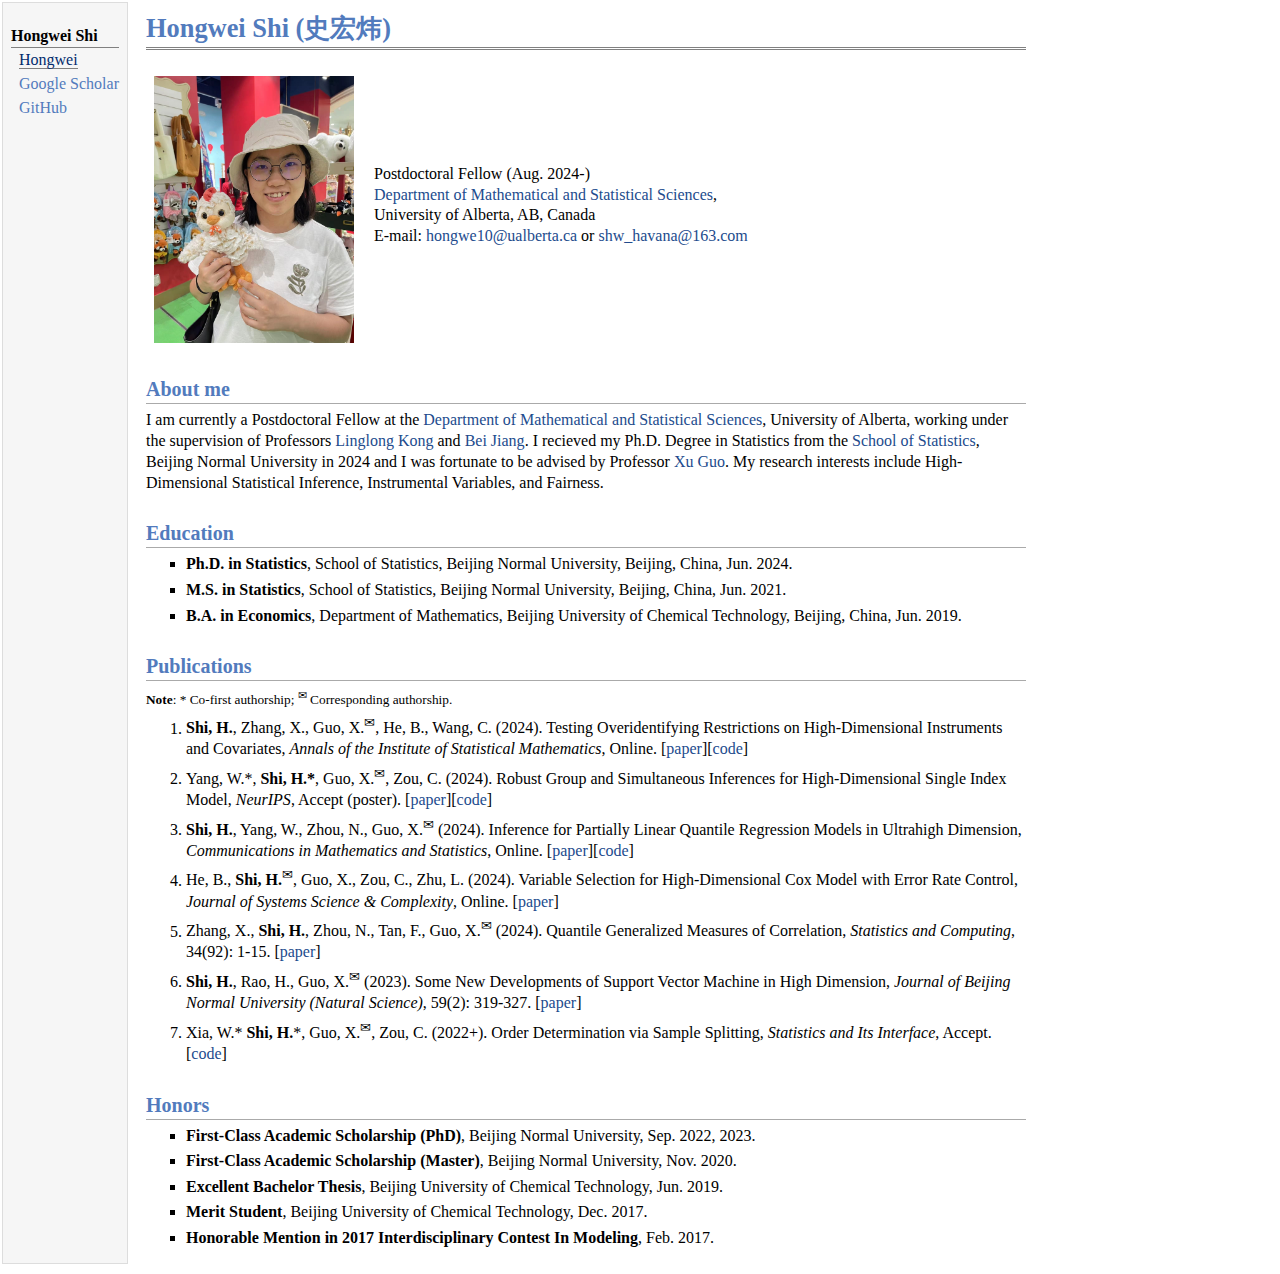
==== index.html @ 08e1ba6e "Update index.html" ====
<!DOCTYPE html PUBLIC "-//W3C//DTD XHTML 1.1//EN"
  "http://www.w3.org/TR/xhtml11/DTD/xhtml11.dtd">
<html xmlns="http://www.w3.org/1999/xhtml" xml:lang="en">
<head>
<meta name="generator" content="jemdoc, see http://jemdoc.jaboc.net/" />
<meta http-equiv="Content-Type" content="text/html;charset=utf-8" />
<link rel="stylesheet" href="jemdoc.css" type="text/css" />
<link rel="shortcut icon" href="favicon.ico" />
<link rel="bookmark" href="favicon.ico" type="image/x-icon"　/>
<title>Hongwei Shi (史宏炜)</title>
</head>
<body>
<table summary="Table for page layout." id="tlayout">
<tr valign="top">
<td id="layout-menu">
<div class="menu-category">Hongwei Shi</div>
<div class="menu-item"><a href="index.html" class="current">Hongwei</a></div>
<!-- <div class="menu-item"><a href="index2.html">中文</a></div> -->
<div class="menu-item"><a href="https://scholar.google.com/citations?user=a2SulVYAAAAJ">Google Scholar</a></div>
<div class="menu-item"><a href="https://github.com/havanashw">GitHub</a></div>
</td>
<td id="layout-content">
<div id="toptitle">
<h1>Hongwei Shi (史宏炜) </h1>
</div>
<table class="imgtable"><tr><td>
<a href="https://havanashw.github.io/"><img src="photos/bio.jpg" alt="alt text" style="width: 150pt; height: auto;" /></a>&nbsp;</td>
<td align="left"><p>Postdoctoral Fellow (Aug. 2024-) <br />
<a href="https://www.ualberta.ca/en/mathematical-and-statistical-sciences/index.html">Department of Mathematical and Statistical Sciences</a>, <br />
University of Alberta, AB, Canada <br />
E-mail: <a href="mailto:hongwe10@ualberta.ca">hongwe10@ualberta.ca</a> or <a href="mailto:shw_havana@163.com">shw_havana@163.com</a></p>
</td></tr></table>
<h2>About me</h2>
<p>I am currently a Postdoctoral Fellow at the <a href="https://www.ualberta.ca/en/mathematical-and-statistical-sciences/index.html">Department of Mathematical and Statistical Sciences</a>, University of Alberta, working under the supervision of Professors <a href="https://sites.ualberta.ca/~lkong/">Linglong Kong</a> and <a href="https://sites.ualberta.ca/~bei1/">Bei Jiang</a>. I recieved my Ph.D. Degree in Statistics from the <a href="https://stat.bnu.edu.cn/">School of Statistics</a>, Beijing Normal University in 2024 and I was fortunate to be advised by Professor <a href="https://stat.bnu.edu.cn/zwjl/232830.htm">Xu Guo</a>.
My research interests include High-Dimensional Statistical Inference, Instrumental Variables, and Fairness.</p>
<h2>Education</h2>
<ul>
<li><p><b>Ph.D. in Statistics</b>, School of Statistics, Beijing Normal University, Beijing, China, Jun. 2024.</p>
</li>
<li><p><b>M.S. in Statistics</b>, School of Statistics, Beijing Normal University, Beijing, China, Jun. 2021.</p>
</li>
<li><p><b>B.A. in Economics</b>, Department of Mathematics, Beijing University of Chemical Technology, Beijing, China, Jun. 2019.</p>
</li>
</ul>
<h2>Publications</h2>
<p><small><b>Note</b>: * Co-first authorship; <sup>&#9993;</sup> Corresponding authorship.</small></p>
<ol>
<li><p><b>Shi, H.</b>, Zhang, X., Guo, X.<sup>&#9993;</sup>, He, B., Wang, C. (2024). Testing Overidentifying Restrictions on High-Dimensional Instruments and Covariates, <i>Annals of the Institute of Statistical Mathematics</i>, Online. [<a href="https://link.springer.com/article/10.1007/s10463-024-00918-5">paper</a>][<a href="https://github.com/havanashw/HDOverTest/">code</a>]</p>
</li>
<li><p>Yang, W.*, <b>Shi, H.*</b>, Guo, X.<sup>&#9993;</sup>, Zou, C. (2024). Robust Group and Simultaneous Inferences for High-Dimensional Single Index Model, <i>NeurIPS</i>, Accept (poster). [<a href="https://openreview.net/pdf?id=MelYGfpy4x">paper</a>][<a href="https://github.com/havanashw/RobustSIM">code</a>]</p>
</li>
<li><p><b>Shi, H.</b>, Yang, W., Zhou, N., Guo, X.<sup>&#9993;</sup> (2024). Inference for Partially Linear Quantile Regression Models in Ultrahigh Dimension, <i>Communications in Mathematics and Statistics</i>, Online. [<a href="https://link.springer.com/article/10.1007/s40304-023-00389-9">paper</a>][<a href="https://github.com/havanashw/InferencePLQM">code</a>]</p>
</li>
<li><p>He, B., <b>Shi, H.</b><sup>&#9993;</sup>, Guo, X., Zou, C., Zhu, L. (2024). Variable Selection for High-Dimensional Cox Model with Error Rate Control, <i>Journal of Systems Science & Complexity</i>, Online. [<a href="https://link.springer.com/article/10.1007/s11424-024-3484-6">paper</a>]</p>
</li>
<li><p>Zhang, X., <b>Shi, H.</b>, Zhou, N., Tan, F., Guo, X.<sup>&#9993;</sup> (2024). Quantile Generalized Measures of Correlation, <i>Statistics and Computing</i>, 34(92): 1-15. [<a href="https://link.springer.com/article/10.1007/s11222-024-10414-8">paper</a>]</p>
</li>
<li><p><b>Shi, H.</b>, Rao, H., Guo, X.<sup>&#9993;</sup> (2023). Some New Developments of Support Vector Machine in High Dimension, <i>Journal of Beijing Normal University (Natural Science)</i>, 59(2): 319-327. [<a href="http://www.bnujournal.com/en/article/doi/10.12202/j.0476-0301.2022314">paper</a>]</p>
</li>
<li><p>Xia, W.* <b>Shi, H.</b>*, Guo, X.<sup>&#9993;</sup>, Zou, C. (2022+). Order Determination via Sample Splitting, <i>Statistics and Its Interface</i>, Accept. [<a href="https://github.com/havanashw/SplitOrder">code</a>]</p>
</li>
</ol>
<h2>Honors</h2>
<ul>
<li><p><b>First-Class Academic Scholarship (PhD)</b>, Beijing Normal University, Sep. 2022, 2023.</p>
</li>
<li><p><b>First-Class Academic Scholarship (Master)</b>, Beijing Normal University, Nov. 2020.</p>
</li>
<li><p><b>Excellent Bachelor Thesis</b>, Beijing University of Chemical Technology, Jun. 2019.</p>
</li>
<li><p><b>Merit Student</b>, Beijing University of Chemical Technology, Dec. 2017.</p>
</li>
<li><p><b>Honorable Mention in 2017 Interdisciplinary Contest In Modeling</b>, Feb. 2017.</p>
</li>
</ul>
</td>
</tr>
</table>
</body>
</html>
---- jemdoc.css ----
/* Default css file for jemdoc. */

table#tlayout {
        border: none;
        border-collapse: separate;
        background: white;
}

body {
	background: white;
	font-family: Georgia, serif;
	padding-bottom: 8px;
	margin: 0;
}

#layout-menu {
	background: #f6f6f6;
	border: 1px solid #dddddd;
	padding-top: 0.5em;
	padding-left: 8px;
	padding-right: 8px;
	font-size: 1.0em;
	width: auto;
	white-space: nowrap;
        text-align: left;
        vertical-align: top;
}

#layout-menu td {
	background: #f4f4f4;
        vertical-align: top;
}

#layout-content {
	padding-top: 0.0em;
	padding-left: 1.0em;
	padding-right: 1.0em;
        border: none;
        background: white;
        text-align: left;
        vertical-align: top;
	min-width: 880px;
	width: 880px;
}

#layout-menu a {
	line-height: 1.5em;
	margin-left: 0.5em;
}

tt {
        background: #ffffdd;
}

pre, tt {
	font-size: 90%;
	font-family: monaco, monospace;
}

a, a > tt {
	color: #224b8d;
	text-decoration: none;
}

a:hover {
	border-bottom: 1px gray dotted;
}

#layout-menu a.current:link, #layout-menu a.current:visited {
	color: #022b6d;
	border-bottom: 1px gray solid;
}
#layout-menu a:link, #layout-menu a:visited, #layout-menu a:hover {
	color: #527bbd;
	text-decoration: none;
}
#layout-menu a:hover {
	text-decoration: none;
}

div.menu-category {
	border-bottom: 1px solid gray;
	margin-top: 0.8em;
	padding-top: 0.2em;
	padding-bottom: 0.1em;
	font-weight: bold;
}

div.menu-item {
	padding-left: 16px;
	text-indent: -16px;
}

div#toptitle {
	padding-bottom: 0.2em;
	margin-bottom: 1.5em;
	border-bottom: 3px double gray;
}

/* Reduce space if we begin the page with a title. */
div#toptitle + h2, div#toptitle + h3 {
	margin-top: -0.7em;
}

div#subtitle {
	margin-top: 0.0em;
	margin-bottom: 0.0em;
	padding-top: 0em;
	padding-bottom: 0.1em;
}

em {
	font-style: italic;
}

strong {
	font-weight: bold;
}


h1, h2, h3 {
	color: #527bbd;
	margin-top: 0.7em;
	margin-bottom: 0.3em;
	padding-bottom: 0.2em;
	line-height: 1.0;
	padding-top: 0.5em;
	border-bottom: 1px solid #aaaaaa;
}

h1 {
	font-size: 165%;
}

h2 {
	padding-top: 0.8em;
	font-size: 125%;
}

h2 + h3 {
    padding-top: 0.2em;
}

h3 {
	font-size: 110%;
	border-bottom: none;
}

p {
	margin-top: 0.0em;
	margin-bottom: 0.8em;
	padding: 0;
	line-height: 1.3;
}

pre {
	padding: 0;
	margin: 0;
}

div#footer {
	font-size: small;
	border-top: 1px solid #c0c0c0;
	padding-top: 0.1em;
	margin-top: 4.0em;
	color: #c0c0c0;
}

div#footer a {
	color: #80a0b0;
}

div#footer-text {
	float: left;
	padding-bottom: 8px;
}

ul, ol, dl {
	margin-top: 0.2em;
	padding-top: 0;
	margin-bottom: 0.8em;
}

dt {
	margin-top: 0.5em;
	margin-bottom: 0;
}

dl {
	margin-left: 20px;
}

dd {
	color: #222222;
}

dd > *:first-child {
	margin-top: 0;
}

ul {
	list-style-position: outside;
	list-style-type: square;
}

p + ul, p + ol {
	margin-top: -0.5em;
}

li ul, li ol {
	margin-top: -0.3em;
}

ol {
	list-style-position: outside;
	list-style-type: decimal;
}

li p, dd p {
	margin-bottom: 0.3em;
}


ol ol {
	list-style-type: lower-alpha;
}

ol ol ol {
	list-style-type: lower-roman;
}

p + div.codeblock {
	margin-top: -0.6em;
}

div.codeblock, div.infoblock {
	margin-right: 0%;
	margin-top: 1.2em;
	margin-bottom: 1.3em;
}

div.blocktitle {
	font-weight: bold;
	color: #cd7b62;
	margin-top: 1.2em;
	margin-bottom: 0.1em;
}

div.blockcontent {
	border: 1px solid silver;
	padding: 0.3em 0.5em;
}

div.infoblock > div.blockcontent {
	background: #ffffee;
}

div.blockcontent p + ul, div.blockcontent p + ol {
	margin-top: 0.4em;
}

div.infoblock p {
	margin-bottom: 0em;
}

div.infoblock li p, div.infoblock dd p {
	margin-bottom: 0.5em;
}

div.infoblock p + p {
	margin-top: 0.8em;
}

div.codeblock > div.blockcontent {
	background: #f6f6f6;
}

span.pycommand {
	color: #000070;
}

span.statement {
	color: #008800;
}
span.builtin {
	color: #000088;
}
span.special {
	color: #990000;
}
span.operator {
	color: #880000;
}
span.error {
	color: #aa0000;
}
span.comment, span.comment > *, span.string, span.string > * {
	color: #606060;
}

@media print {
	#layout-menu { display: none; }
}

#fwtitle {
	margin: 2px;
}

#fwtitle #toptitle {
	padding-left: 0.5em;
	margin-bottom: 0.5em;
}

#layout-content h1:first-child, #layout-content h2:first-child, #layout-content h3:first-child {
	margin-top: -0.7em;
}

div#toptitle h1, #layout-content div#toptitle h1 {
	margin-bottom: 0.0em;
	padding-bottom: 0.1em;
	padding-top: 0;
	margin-top: 0.5em;
	border-bottom: none;
}

img.eq {
	padding: 0;
	padding-left: 0.1em;
	padding-right: 0.1em;
	margin: 0;
}

img.eqwl {
	padding-left: 2em;
	padding-top: 0.6em;
	padding-bottom: 0.2em;
	margin: 0;
}

table {
        border: 2px solid black;
        border-collapse: collapse;
}

td {
	padding: 2px;
	padding-left: 0.5em;
	padding-right: 0.5em;
	text-align: center;
	border: 1px solid gray;
}

table + table {
        margin-top: 1em;
}

tr.heading {
        font-weight: bold;
        border-bottom: 2px solid black;
}

img {
        border: none;
}

table.imgtable, table.imgtable td {
        border: none;
        text-align: left;
}
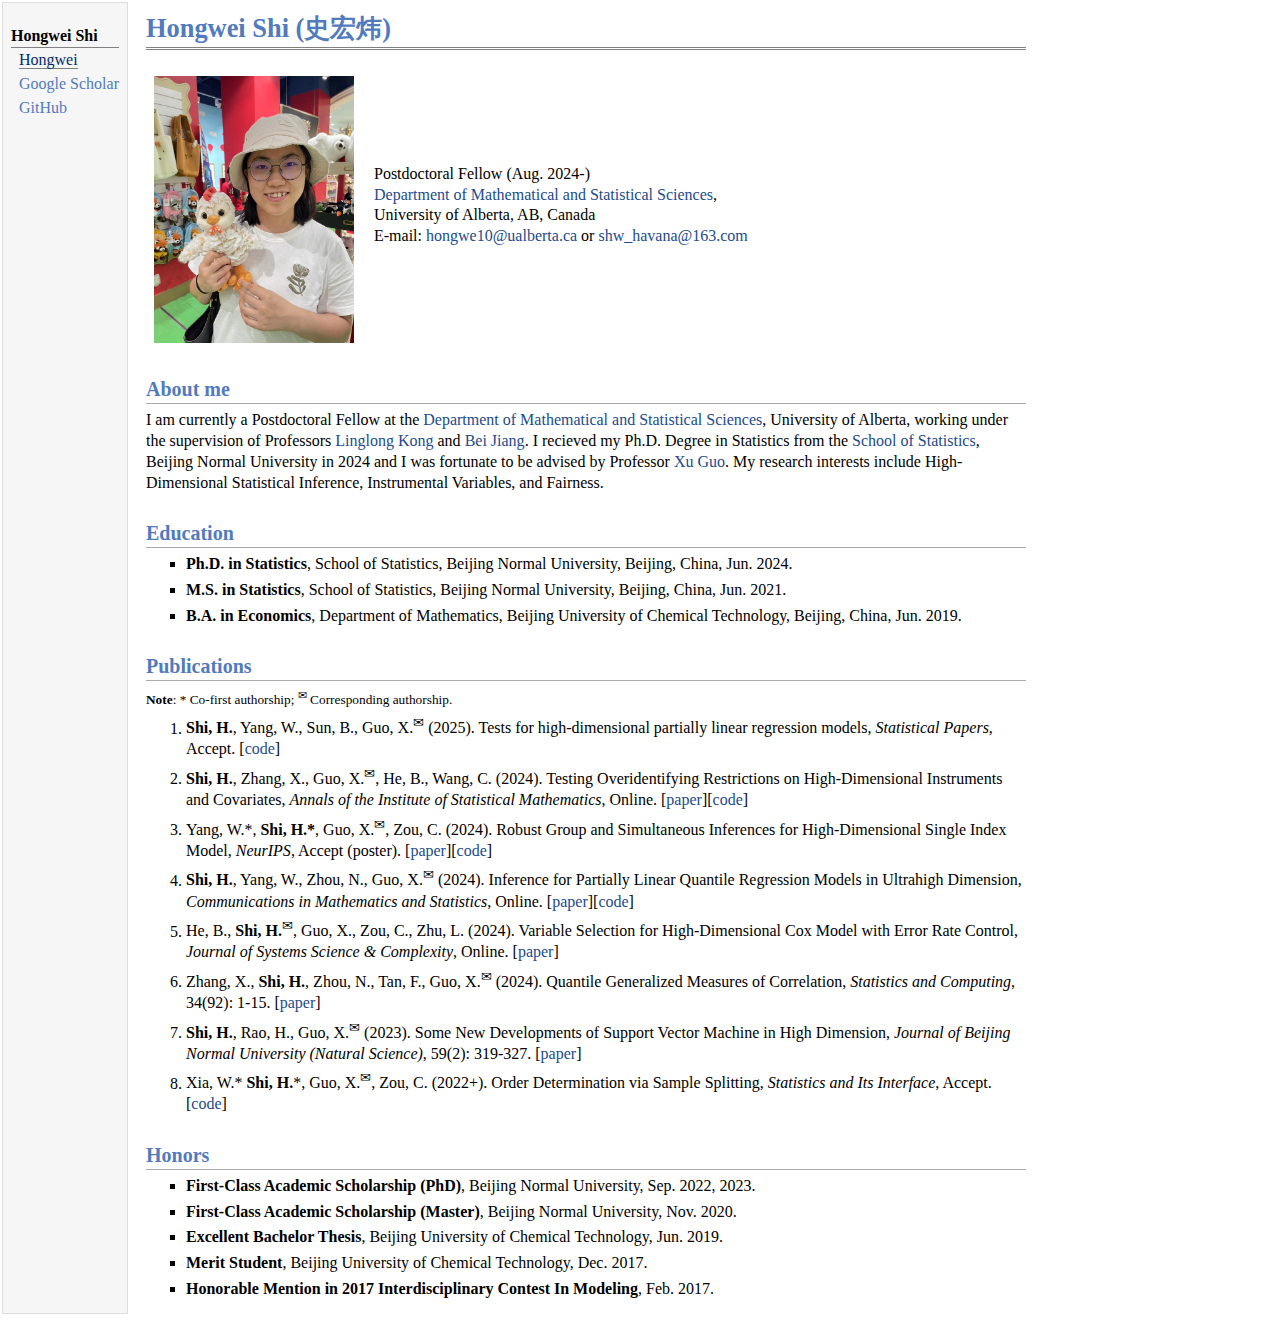
==== commit 77b974a1: "Update index.html" ====
--- a/index.html
+++ b/index.html
@@ -45,6 +45,8 @@
 <h2>Publications</h2>
 <p><small><b>Note</b>: * Co-first authorship; <sup>&#9993;</sup> Corresponding authorship.</small></p>
 <ol>
+<li><p><b>Shi, H.</b>, Yang, W., Sun, B., Guo, X.<sup>&#9993;</sup> (2025). Tests for high-dimensional partially linear regression models, <i>Statistical Papers</i>, Accept. [<a href="https://github.com/havanashw/TestPLM/">code</a>]</p>
+</li>
 <li><p><b>Shi, H.</b>, Zhang, X., Guo, X.<sup>&#9993;</sup>, He, B., Wang, C. (2024). Testing Overidentifying Restrictions on High-Dimensional Instruments and Covariates, <i>Annals of the Institute of Statistical Mathematics</i>, Online. [<a href="https://link.springer.com/article/10.1007/s10463-024-00918-5">paper</a>][<a href="https://github.com/havanashw/HDOverTest/">code</a>]</p>
 </li>
 <li><p>Yang, W.*, <b>Shi, H.*</b>, Guo, X.<sup>&#9993;</sup>, Zou, C. (2024). Robust Group and Simultaneous Inferences for High-Dimensional Single Index Model, <i>NeurIPS</i>, Accept (poster). [<a href="https://openreview.net/pdf?id=MelYGfpy4x">paper</a>][<a href="https://github.com/havanashw/RobustSIM">code</a>]</p>
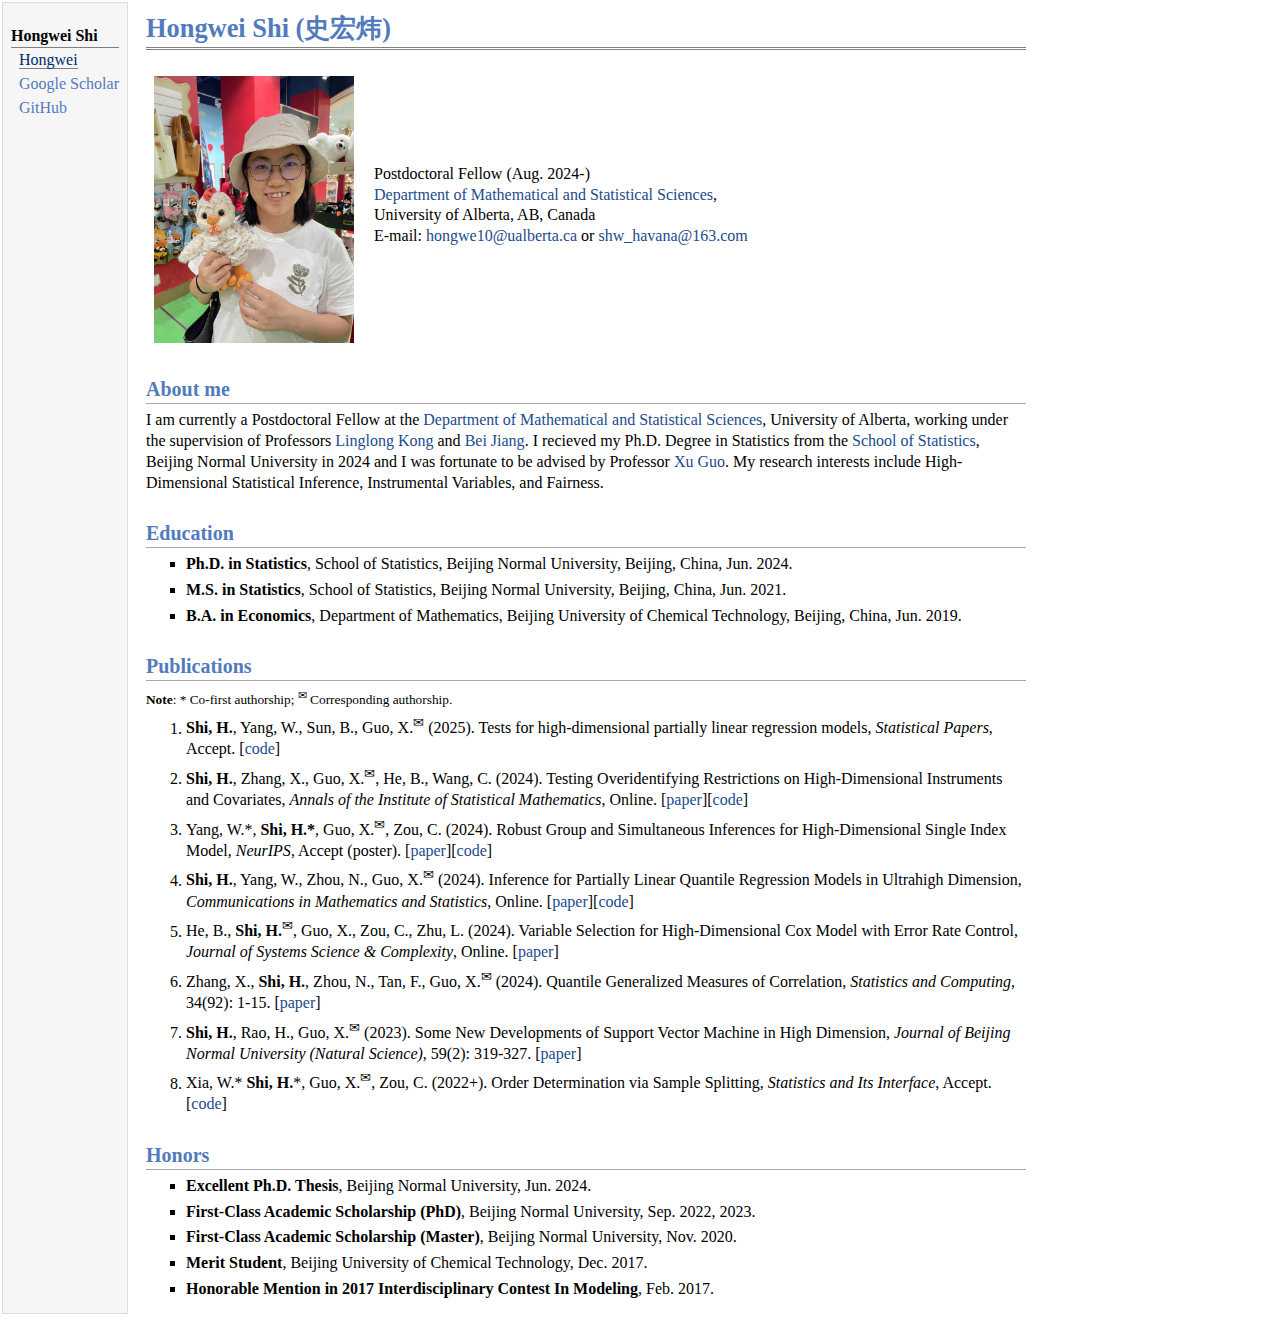
==== commit 3b5d623d: "Update index.html" ====
--- a/index.html
+++ b/index.html
@@ -64,11 +64,11 @@
 </ol>
 <h2>Honors</h2>
 <ul>
+<li><p><b>Excellent Ph.D. Thesis</b>, Beijing Normal University, Jun. 2024.</p>
+</li>
 <li><p><b>First-Class Academic Scholarship (PhD)</b>, Beijing Normal University, Sep. 2022, 2023.</p>
 </li>
 <li><p><b>First-Class Academic Scholarship (Master)</b>, Beijing Normal University, Nov. 2020.</p>
-</li>
-<li><p><b>Excellent Bachelor Thesis</b>, Beijing University of Chemical Technology, Jun. 2019.</p>
 </li>
 <li><p><b>Merit Student</b>, Beijing University of Chemical Technology, Dec. 2017.</p>
 </li>
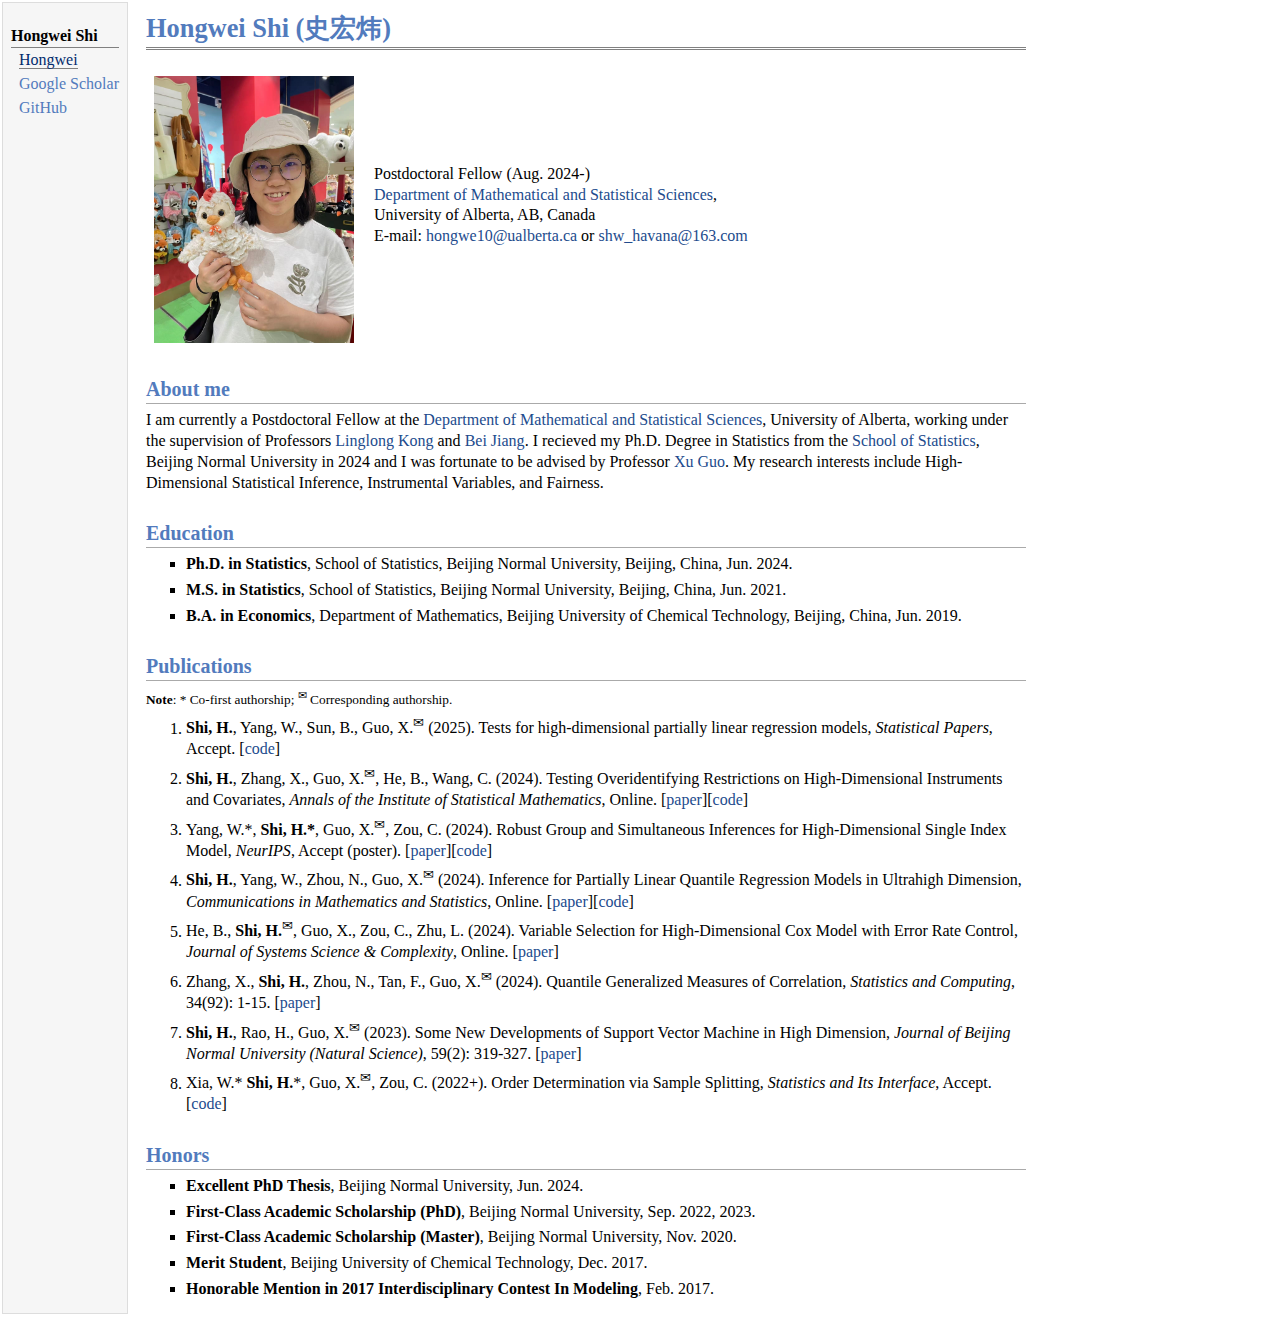
==== commit 812d4a4c: "Update index.html" ====
--- a/index.html
+++ b/index.html
@@ -64,7 +64,7 @@
 </ol>
 <h2>Honors</h2>
 <ul>
-<li><p><b>Excellent Ph.D. Thesis</b>, Beijing Normal University, Jun. 2024.</p>
+<li><p><b>Excellent PhD Thesis</b>, Beijing Normal University, Jun. 2024.</p>
 </li>
 <li><p><b>First-Class Academic Scholarship (PhD)</b>, Beijing Normal University, Sep. 2022, 2023.</p>
 </li>
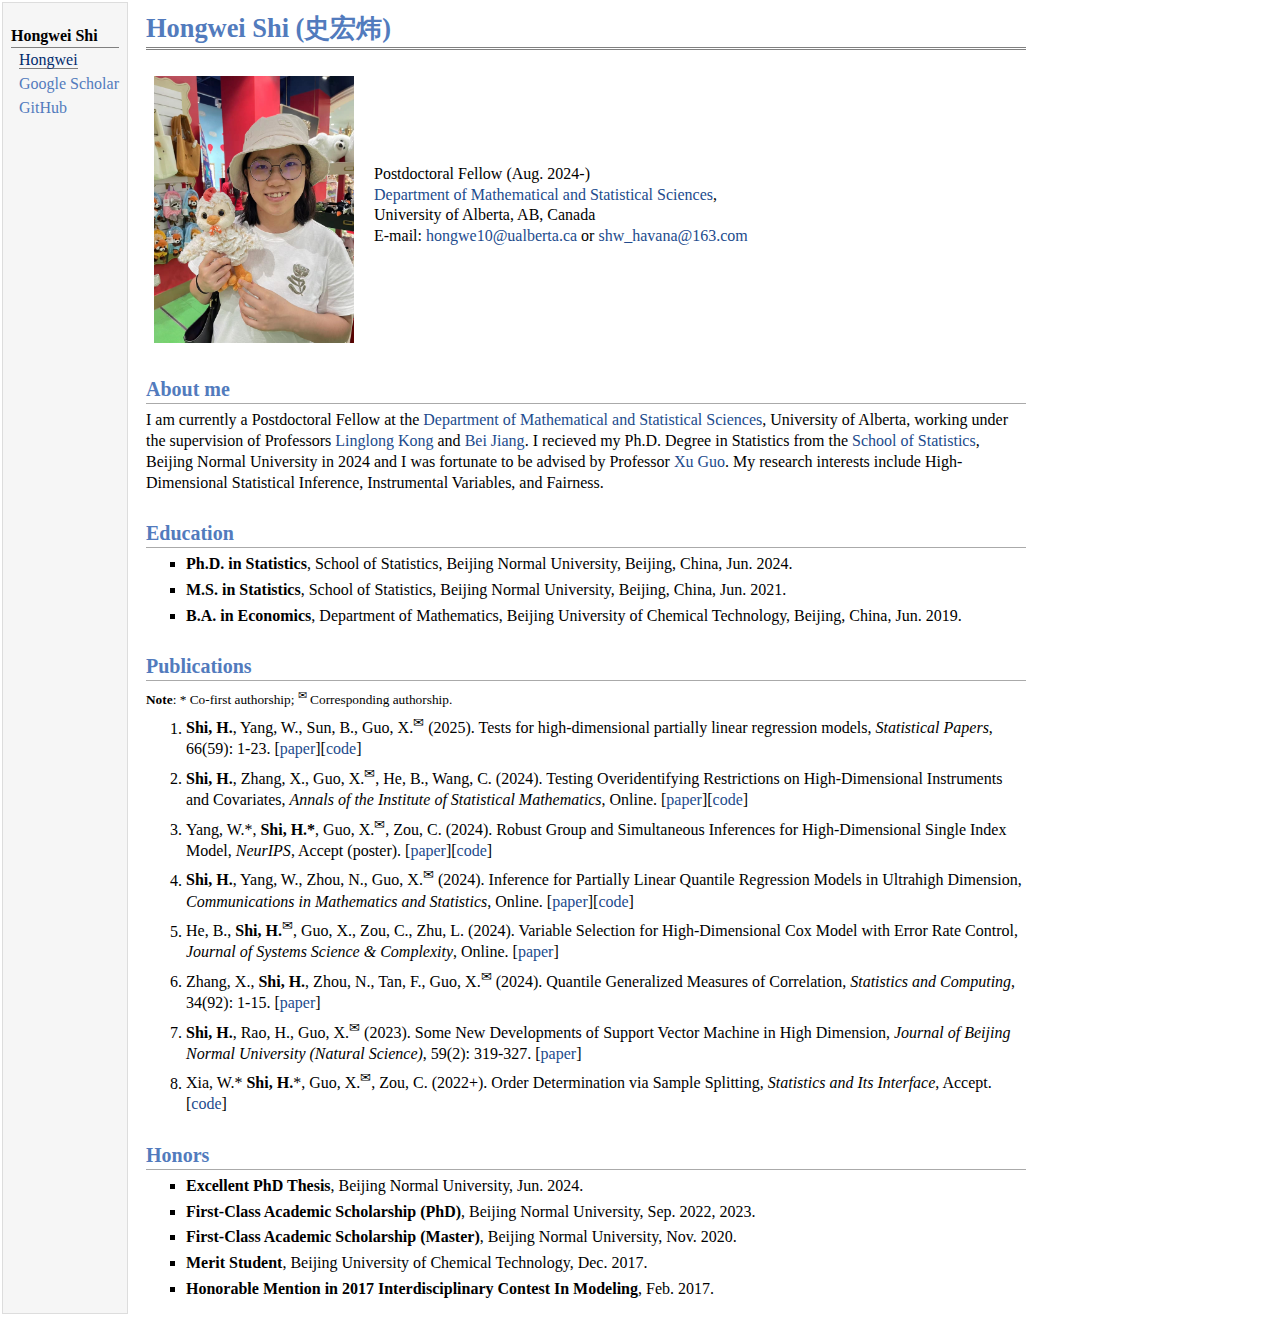
==== commit 13499c3d: "Update index.html" ====
--- a/index.html
+++ b/index.html
@@ -45,7 +45,7 @@
 <h2>Publications</h2>
 <p><small><b>Note</b>: * Co-first authorship; <sup>&#9993;</sup> Corresponding authorship.</small></p>
 <ol>
-<li><p><b>Shi, H.</b>, Yang, W., Sun, B., Guo, X.<sup>&#9993;</sup> (2025). Tests for high-dimensional partially linear regression models, <i>Statistical Papers</i>, Accept. [<a href="https://github.com/havanashw/TestPLM/">code</a>]</p>
+<li><p><b>Shi, H.</b>, Yang, W., Sun, B., Guo, X.<sup>&#9993;</sup> (2025). Tests for high-dimensional partially linear regression models, <i>Statistical Papers</i>, 66(59): 1-23. [<a href="https://link.springer.com/article/10.1007/s00362-025-01679-w">paper</a>][<a href="https://github.com/havanashw/TestPLM/">code</a>]</p>
 </li>
 <li><p><b>Shi, H.</b>, Zhang, X., Guo, X.<sup>&#9993;</sup>, He, B., Wang, C. (2024). Testing Overidentifying Restrictions on High-Dimensional Instruments and Covariates, <i>Annals of the Institute of Statistical Mathematics</i>, Online. [<a href="https://link.springer.com/article/10.1007/s10463-024-00918-5">paper</a>][<a href="https://github.com/havanashw/HDOverTest/">code</a>]</p>
 </li>
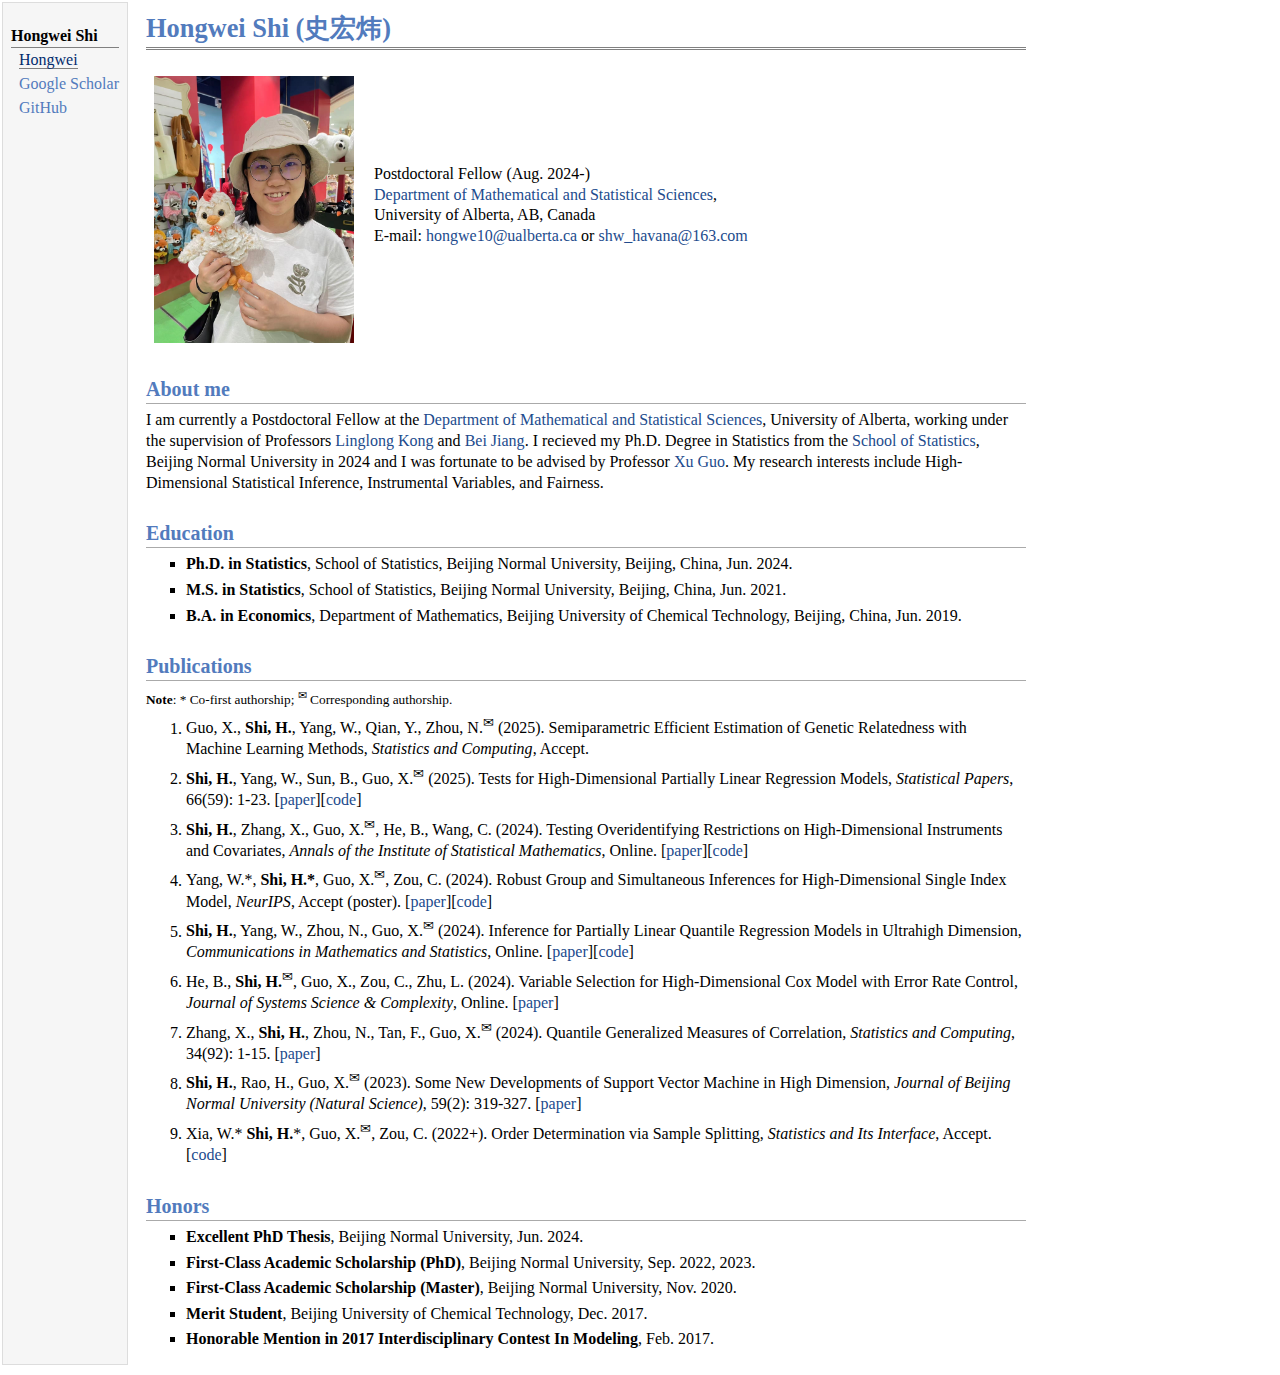
==== commit 5a49847b: "Update index.html" ====
--- a/index.html
+++ b/index.html
@@ -45,7 +45,9 @@
 <h2>Publications</h2>
 <p><small><b>Note</b>: * Co-first authorship; <sup>&#9993;</sup> Corresponding authorship.</small></p>
 <ol>
-<li><p><b>Shi, H.</b>, Yang, W., Sun, B., Guo, X.<sup>&#9993;</sup> (2025). Tests for high-dimensional partially linear regression models, <i>Statistical Papers</i>, 66(59): 1-23. [<a href="https://link.springer.com/article/10.1007/s00362-025-01679-w">paper</a>][<a href="https://github.com/havanashw/TestPLM/">code</a>]</p>
+<li><p>Guo, X., <b>Shi, H.</b>, Yang, W., Qian, Y., Zhou, N.<sup>&#9993;</sup> (2025). Semiparametric Efficient Estimation of Genetic Relatedness with Machine Learning Methods, <i>Statistics and Computing</i>, Accept.</p>
+</li>
+<li><p><b>Shi, H.</b>, Yang, W., Sun, B., Guo, X.<sup>&#9993;</sup> (2025). Tests for High-Dimensional Partially Linear Regression Models, <i>Statistical Papers</i>, 66(59): 1-23. [<a href="https://link.springer.com/article/10.1007/s00362-025-01679-w">paper</a>][<a href="https://github.com/havanashw/TestPLM/">code</a>]</p>
 </li>
 <li><p><b>Shi, H.</b>, Zhang, X., Guo, X.<sup>&#9993;</sup>, He, B., Wang, C. (2024). Testing Overidentifying Restrictions on High-Dimensional Instruments and Covariates, <i>Annals of the Institute of Statistical Mathematics</i>, Online. [<a href="https://link.springer.com/article/10.1007/s10463-024-00918-5">paper</a>][<a href="https://github.com/havanashw/HDOverTest/">code</a>]</p>
 </li>
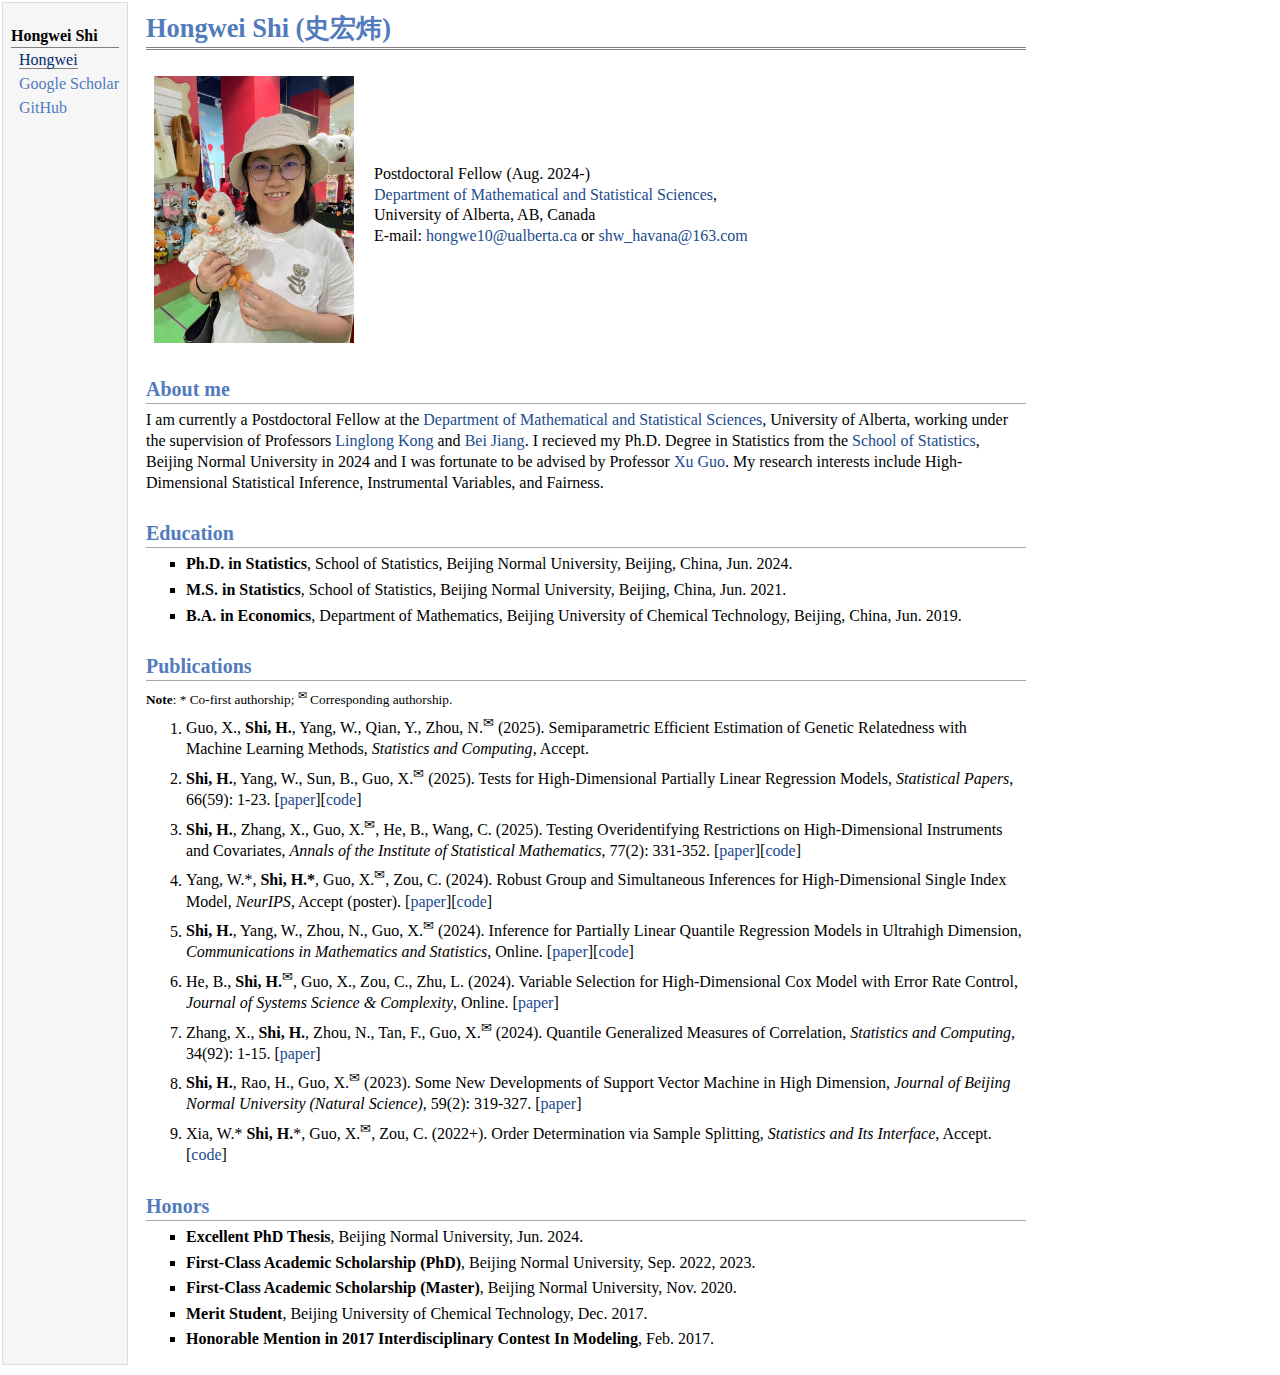
==== commit ea6bf055: "Update index.html" ====
--- a/index.html
+++ b/index.html
@@ -49,7 +49,7 @@
 </li>
 <li><p><b>Shi, H.</b>, Yang, W., Sun, B., Guo, X.<sup>&#9993;</sup> (2025). Tests for High-Dimensional Partially Linear Regression Models, <i>Statistical Papers</i>, 66(59): 1-23. [<a href="https://link.springer.com/article/10.1007/s00362-025-01679-w">paper</a>][<a href="https://github.com/havanashw/TestPLM/">code</a>]</p>
 </li>
-<li><p><b>Shi, H.</b>, Zhang, X., Guo, X.<sup>&#9993;</sup>, He, B., Wang, C. (2024). Testing Overidentifying Restrictions on High-Dimensional Instruments and Covariates, <i>Annals of the Institute of Statistical Mathematics</i>, Online. [<a href="https://link.springer.com/article/10.1007/s10463-024-00918-5">paper</a>][<a href="https://github.com/havanashw/HDOverTest/">code</a>]</p>
+<li><p><b>Shi, H.</b>, Zhang, X., Guo, X.<sup>&#9993;</sup>, He, B., Wang, C. (2025). Testing Overidentifying Restrictions on High-Dimensional Instruments and Covariates, <i>Annals of the Institute of Statistical Mathematics</i>, 77(2): 331-352. [<a href="https://link.springer.com/article/10.1007/s10463-024-00918-5">paper</a>][<a href="https://github.com/havanashw/HDOverTest/">code</a>]</p>
 </li>
 <li><p>Yang, W.*, <b>Shi, H.*</b>, Guo, X.<sup>&#9993;</sup>, Zou, C. (2024). Robust Group and Simultaneous Inferences for High-Dimensional Single Index Model, <i>NeurIPS</i>, Accept (poster). [<a href="https://openreview.net/pdf?id=MelYGfpy4x">paper</a>][<a href="https://github.com/havanashw/RobustSIM">code</a>]</p>
 </li>
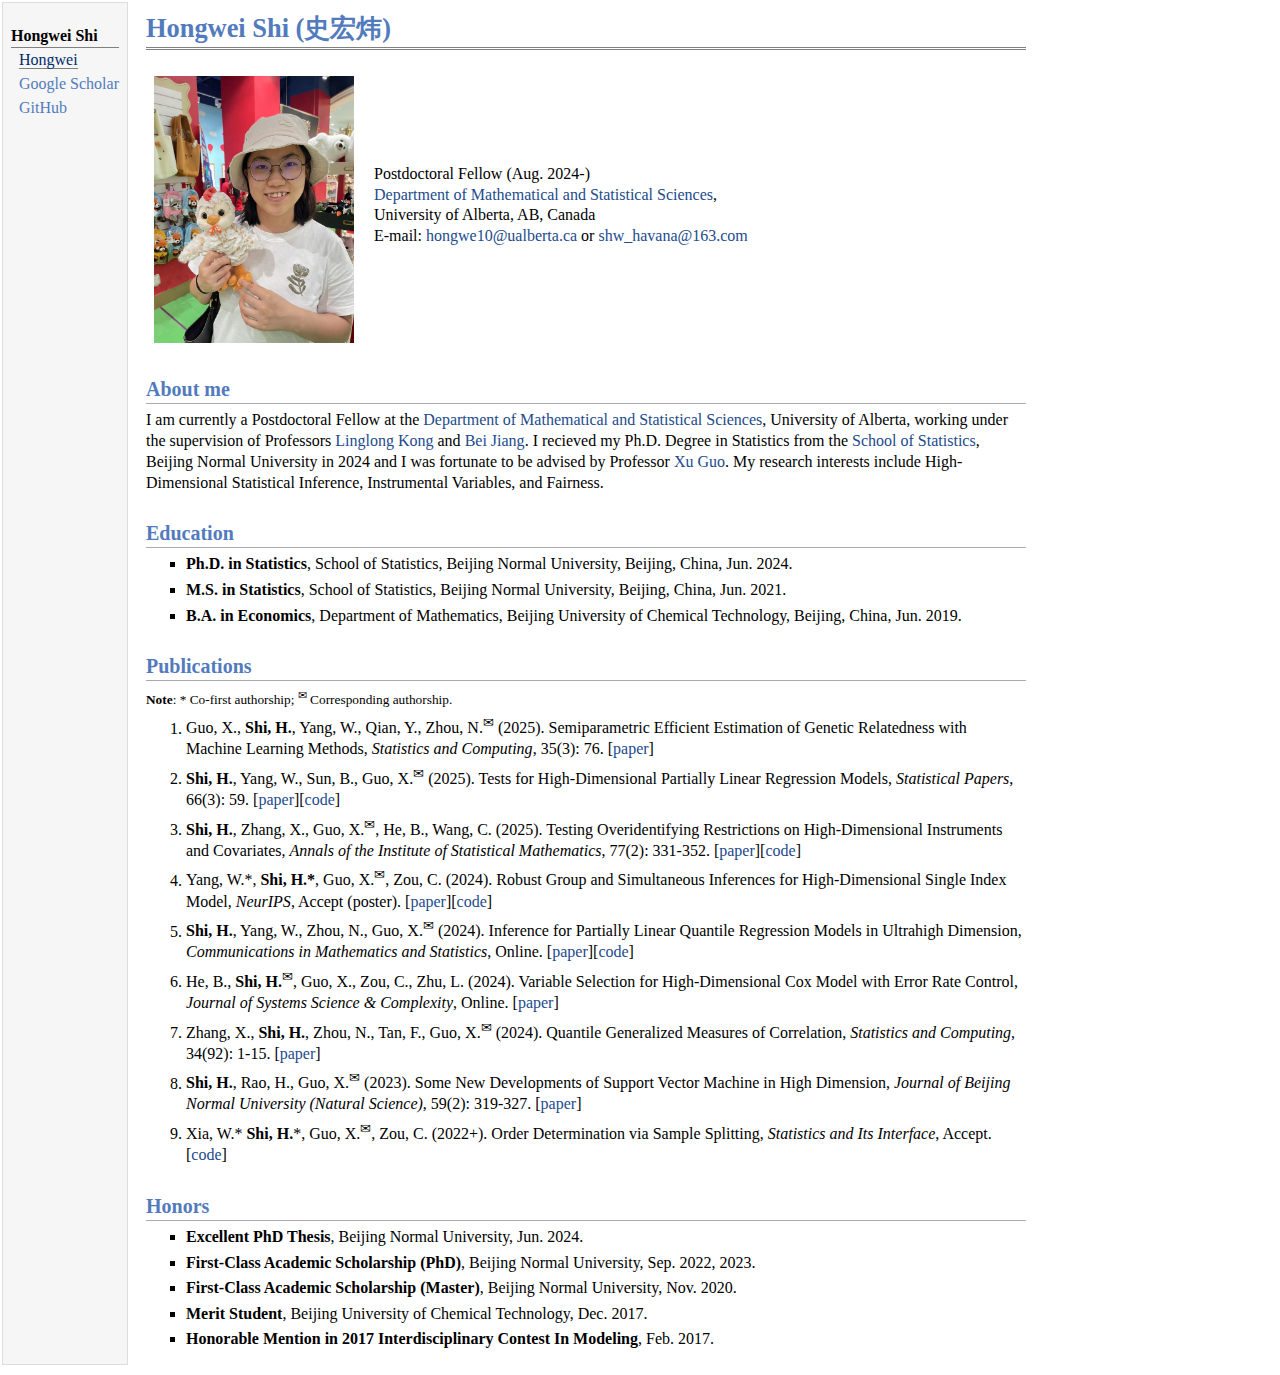
==== commit 7b9d91ba: "Update index.html" ====
--- a/index.html
+++ b/index.html
@@ -45,9 +45,9 @@
 <h2>Publications</h2>
 <p><small><b>Note</b>: * Co-first authorship; <sup>&#9993;</sup> Corresponding authorship.</small></p>
 <ol>
-<li><p>Guo, X., <b>Shi, H.</b>, Yang, W., Qian, Y., Zhou, N.<sup>&#9993;</sup> (2025). Semiparametric Efficient Estimation of Genetic Relatedness with Machine Learning Methods, <i>Statistics and Computing</i>, Accept.</p>
+<li><p>Guo, X., <b>Shi, H.</b>, Yang, W., Qian, Y., Zhou, N.<sup>&#9993;</sup> (2025). Semiparametric Efficient Estimation of Genetic Relatedness with Machine Learning Methods, <i>Statistics and Computing</i>, 35(3): 76. [<a href="https://link.springer.com/article/10.1007/s11222-025-10605-x">paper</a>]</p>
 </li>
-<li><p><b>Shi, H.</b>, Yang, W., Sun, B., Guo, X.<sup>&#9993;</sup> (2025). Tests for High-Dimensional Partially Linear Regression Models, <i>Statistical Papers</i>, 66(59): 1-23. [<a href="https://link.springer.com/article/10.1007/s00362-025-01679-w">paper</a>][<a href="https://github.com/havanashw/TestPLM/">code</a>]</p>
+<li><p><b>Shi, H.</b>, Yang, W., Sun, B., Guo, X.<sup>&#9993;</sup> (2025). Tests for High-Dimensional Partially Linear Regression Models, <i>Statistical Papers</i>, 66(3): 59. [<a href="https://link.springer.com/article/10.1007/s00362-025-01679-w">paper</a>][<a href="https://github.com/havanashw/TestPLM/">code</a>]</p>
 </li>
 <li><p><b>Shi, H.</b>, Zhang, X., Guo, X.<sup>&#9993;</sup>, He, B., Wang, C. (2025). Testing Overidentifying Restrictions on High-Dimensional Instruments and Covariates, <i>Annals of the Institute of Statistical Mathematics</i>, 77(2): 331-352. [<a href="https://link.springer.com/article/10.1007/s10463-024-00918-5">paper</a>][<a href="https://github.com/havanashw/HDOverTest/">code</a>]</p>
 </li>
